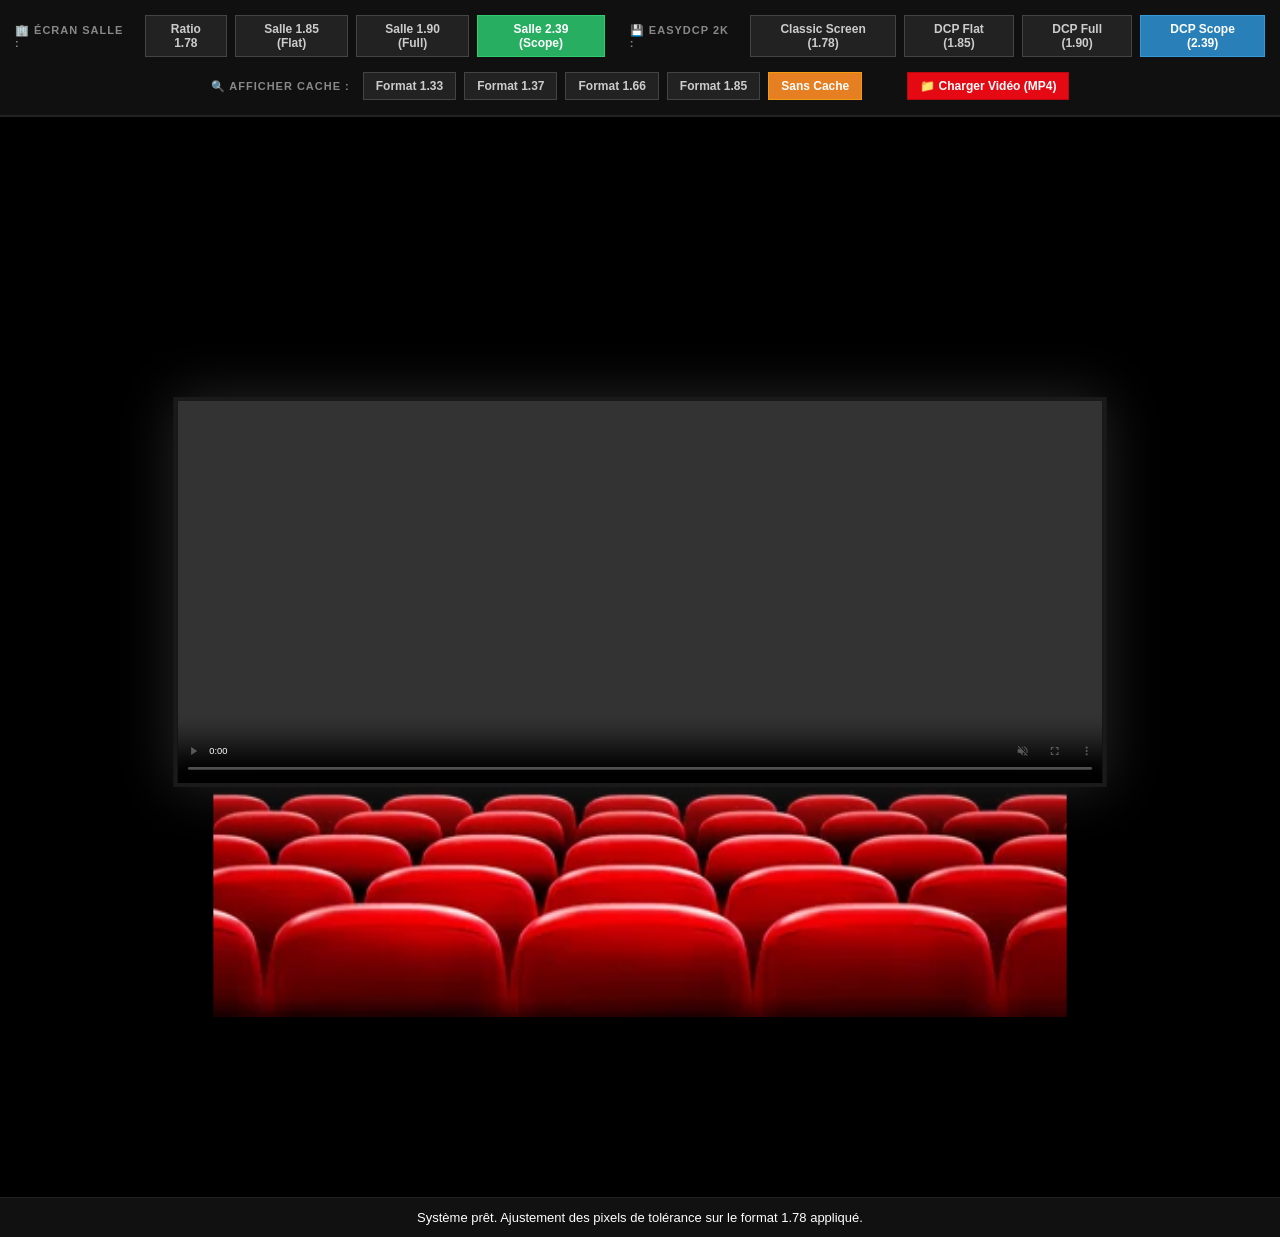
==== index.html @ e5af2ad4 "1.78 container+ .137 cache" ====
<!DOCTYPE html>
<html lang="fr">
<head>
    <meta charset="UTF-8">
    <meta name="viewport" content="width=device-width, initial-scale=1.0">
    <title>Simulateur easyDCP 2K - Salle de Cinéma</title>
    <style>
        * { box-sizing: border-box; margin: 0; padding: 0; }

        body {
            font-family: 'Segoe UI', Arial, sans-serif;
            background-color: #050505;
            color: white;
            height: 100vh;
            display: flex;
            flex-direction: column;
            overflow: hidden;
        }

        header {
            background: rgba(17, 17, 17, 0.95);
            padding: 15px;
            display: flex;
            flex-direction: column;
            gap: 10px;
            align-items: center;
            z-index: 100;
            border-bottom: 2px solid #222;
            backdrop-filter: blur(10px);
        }

        .control-row {
            display: flex;
            justify-content: center;
            gap: 25px;
            align-items: center;
            width: 100%;
        }

        .control-group {
            display: flex;
            align-items: center;
            gap: 8px;
        }

        .label-group {
            font-size: 11px;
            text-transform: uppercase;
            letter-spacing: 1px;
            color: #888;
            font-weight: bold;
            margin-right: 5px;
        }

        .btn-toggle {
            padding: 6px 12px;
            background: #222;
            color: #ccc;
            border: 1px solid #444;
            cursor: pointer;
            font-weight: bold;
            font-size: 12px;
            transition: all 0.2s;
        }
        .btn-toggle:hover { border-color: #666; color: #fff; }
        
        .btn-room.active { background: #27ae60; color: white; border-color: #2ecc71; }
        .btn-dcp.active { background: #2980b9; color: white; border-color: #3498db; }
        .btn-mask.active { background: #e67e22; color: white; border-color: #f39c12; }

        .simulator-viewport {
            flex-grow: 1;
            display: flex;
            align-items: center;
            justify-content: center;
            position: relative;
            background: #000;
        }

        .cinema-wrapper {
            position: relative;
            width: 1920px;
            height: 1080px;
            background-image: url('12.jpg'); 
            background-size: cover;
            background-position: center;
            transform-origin: center center;
            display: flex;
            align-items: center;
            justify-content: center;
        }

        /* --- LA TOILE PHYSIQUE DE LA SALLE --- */
        .salle-physique-toile {
            position: absolute;
            top: 150px; 
            width: 1400px; 
            height: 585px; 
            background: #111; 
            border: 6px solid #1a1a1a;
            box-shadow: 0 0 80px rgba(255, 255, 255, 0.15);
            display: flex;
            align-items: center;
            justify-content: center;
            transition: width 0.4s ease, height 0.4s ease;
            overflow: hidden;
            z-index: 5;
        }

        /* --- LE CONTENEUR EASYDCP --- */
        .dcp-container {
            position: relative;
            display: flex;
            align-items: center;
            justify-content: center;
            background: #000;
            width: 100%;
            height: 100%;
            max-width: 100%;
            max-height: 100%;
            transition: width 0.4s ease, height 0.4s ease;
        }

        video {
            width: 100%;
            height: 100%;
            object-fit: contain;
            z-index: 1;
        }

        /* --- SYSTÈME DE CACHES --- */
        .mask-overlay {
            position: absolute;
            top: 0;
            bottom: 0;
            background: rgba(230, 9, 20, 0.25); 
            pointer-events: none; 
            display: none; 
            z-index: 15;
            transition: width 0.4s ease, left 0.4s ease, right 0.4s ease;
        }
        
        .mask-left { left: 0; border-right: 2px dashed #ff4d4d; }
        .mask-right { right: 0; border-left: 2px dashed #ff4d4d; }

        footer { background: #111; padding: 12px; text-align: center; font-size: 13px; z-index: 100; border-top: 1px solid #222; }
    </style>
</head>
<body>

    <header>
        <div class="control-row">
            <div class="control-group">
                <span class="label-group">🏢 Écran Salle :</span>
                <button class="btn-toggle btn-room" onclick="setRoom(1.78, this)">Ratio 1.78</button>
                <button class="btn-toggle btn-room" onclick="setRoom(1.85, this)">Salle 1.85 (Flat)</button>
                <button class="btn-toggle btn-room" onclick="setRoom(1.90, this)">Salle 1.90 (Full)</button>
                <button class="btn-toggle btn-room active" onclick="setRoom(2.39, this)">Salle 2.39 (Scope)</button>
            </div>

            <div class="control-group">
                <span class="label-group">💾 easyDCP 2K :</span>
                <button class="btn-toggle btn-dcp" onclick="setDCP(1.78, this)">Classic Screen (1.78)</button>
                <button class="btn-toggle btn-dcp" onclick="setDCP(1.85, this)">DCP Flat (1.85)</button>
                <button class="btn-toggle btn-dcp" onclick="setDCP(1.90, this)">DCP Full (1.90)</button>
                <button class="btn-toggle btn-dcp active" onclick="setDCP(2.39, this)">DCP Scope (2.39)</button>
            </div>
        </div>

        <div class="control-row" style="margin-top: 5px;">
            <div class="control-group">
                <span class="label-group">🔍 Afficher Cache :</span>
                <button class="btn-toggle btn-mask" onclick="setActiveMask(1.33, this)">Format 1.33</button>
                <button class="btn-toggle btn-mask" onclick="setActiveMask(1.37, this)">Format 1.37</button>
                <button class="btn-toggle btn-mask" onclick="setActiveMask(1.66, this)">Format 1.66</button>
                <button class="btn-toggle btn-mask" onclick="setActiveMask(1.85, this)">Format 1.85</button>
                <button class="btn-toggle btn-mask active" onclick="setActiveMask(0, this)">Sans Cache</button>
            </div>

            <input type="file" id="videoInput" accept="video/mp4,video/mov,video/mkv" style="display:none">
            <button class="btn-toggle" style="background:#e50914; color:white; border-color:#b80710; margin-left: 20px;" onclick="document.getElementById('videoInput').click()">📁 Charger Vidéo (MP4)</button>
        </div>
    </header>

    <div class="simulator-viewport" id="viewport">
        <div class="cinema-wrapper" id="cinemaWrapper">
            
            <div class="salle-physique-toile" id="salleToile">
                <div class="dcp-container" id="dcpContainer">
                    
                    <div class="mask-overlay mask-left" id="maskLeft"></div>
                    <div class="mask-overlay mask-right" id="maskRight"></div>
                    
                    <video id="videoPlayer" controls autoplay muted loop></video>
                </div>
            </div>

        </div>
    </div>

    <footer>
        <p id="info">Système prêt. Ajustement des pixels de tolérance sur le format 1.78 appliqué.</p>
    </footer>

    <script>
        const wrapper = document.getElementById('cinemaWrapper');
        const viewport = document.getElementById('viewport');
        const salleToile = document.getElementById('salleToile');
        const dcpContainer = document.getElementById('dcpContainer');
        const videoInput = document.getElementById('videoInput');
        const videoPlayer = document.getElementById('videoPlayer');
        const maskLeft = document.getElementById('maskLeft');
        const maskRight = document.getElementById('maskRight');

        let roomRatio = 2.39;
        let dcpRatio = 2.39;
        let activeMaskRatio = 0; 

        function resizeSimulator() {
            const viewWidth = viewport.clientWidth;
            const viewHeight = viewport.clientHeight;
            
            const scaleX = viewWidth / 1920;
            const scaleY = viewHeight / 1080;
            const scale = Math.min(scaleX, scaleY);

            wrapper.style.transform = `scale(${scale})`;
        }

        function updateRatios() {
            const heightRef = 585; 
            let currentToileWidth = 1400;

            if (roomRatio === 2.39) { currentToileWidth = 1400; } 
            else if (roomRatio === 1.90) { currentToileWidth = 1111; } 
            else if (roomRatio === 1.85) { currentToileWidth = 1082; }
            else if (roomRatio === 1.78) { currentToileWidth = 1042; } // Ajusté de 1041 à 1042 pour l'intégration parfaite du lecteur

            salleToile.style.width = `${currentToileWidth}px`;
            salleToile.style.height = `${heightRef}px`;

            let currentDCPWidth = currentToileWidth;
            let currentDCPHeight = heightRef;

            if (dcpRatio <= roomRatio) {
                currentDCPWidth = heightRef * dcpRatio;
                dcpContainer.style.width = `${currentDCPWidth}px`;
                dcpContainer.style.height = `100%`;
                currentDCPHeight = heightRef;
            } else {
                dcpContainer.style.width = `100%`;
                currentDCPHeight = currentToileWidth / dcpRatio;
                dcpContainer.style.height = `${currentDCPHeight}px`;
                currentDCPWidth = currentToileWidth;
            }

            // Calcul des caches dynamiques
            if (activeMaskRatio > 0) {
                const targetFilmWidth = currentDCPHeight * activeMaskRatio;
                const sideWidth = (currentDCPWidth - targetFilmWidth) / 2;

                if (sideWidth > 0) {
                    maskLeft.style.display = 'block';
                    maskRight.style.display = 'block';
                    maskLeft.style.width = `${sideWidth}px`;
                    maskRight.style.width = `${sideWidth}px`;
                } else {
                    maskLeft.style.display = 'none';
                    maskRight.style.display = 'none';
                }
            } else {
                maskLeft.style.display = 'none';
                maskRight.style.display = 'none';
            }
        }

        function setActiveMask(ratio, btn) {
            document.querySelectorAll('.btn-mask').forEach(b => b.classList.remove('active'));
            btn.classList.add('active');
            activeMaskRatio = ratio;
            updateRatios();
        }

        function setRoom(ratio, btn) {
            roomRatio = ratio;
            document.querySelectorAll('.btn-room').forEach(b => b.classList.remove('active'));
            btn.classList.add('active');
            updateRatios();
        }

        function setDCP(ratio, btn) {
            dcpRatio = ratio;
            document.querySelectorAll('.btn-dcp').forEach(b => b.classList.remove('active'));
            btn.classList.add('active');
            updateRatios();
        }

        videoInput.addEventListener('change', function(e) {
            const file = e.target.files[0];
            if (file) videoPlayer.src = URL.createObjectURL(file);
        });

        window.addEventListener('resize', () => {
            resizeSimulator();
            updateRatios();
        });
        
        resizeSimulator();
        updateRatios();
    </script>
</body>
</html>
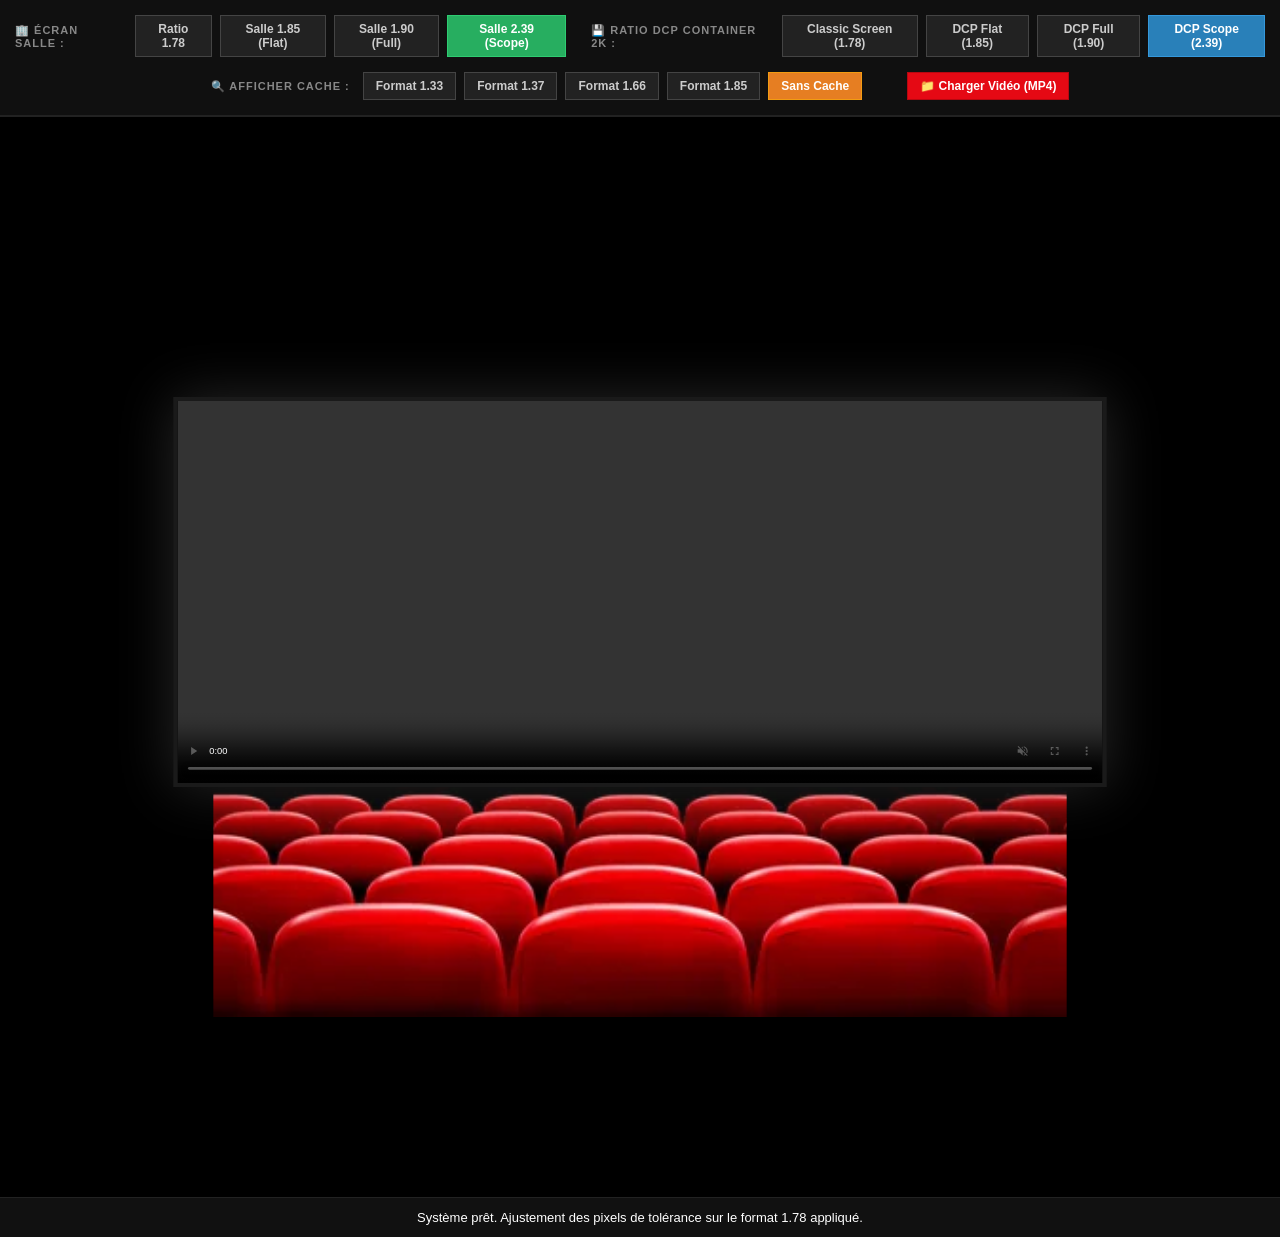
==== commit 974b3f4d: "Update index.html" ====
--- a/index.html
+++ b/index.html
@@ -159,7 +159,7 @@
             </div>
 
             <div class="control-group">
-                <span class="label-group">💾 easyDCP 2K :</span>
+                <span class="label-group">💾 Ratio DCP Container 2K :</span>
                 <button class="btn-toggle btn-dcp" onclick="setDCP(1.78, this)">Classic Screen (1.78)</button>
                 <button class="btn-toggle btn-dcp" onclick="setDCP(1.85, this)">DCP Flat (1.85)</button>
                 <button class="btn-toggle btn-dcp" onclick="setDCP(1.90, this)">DCP Full (1.90)</button>
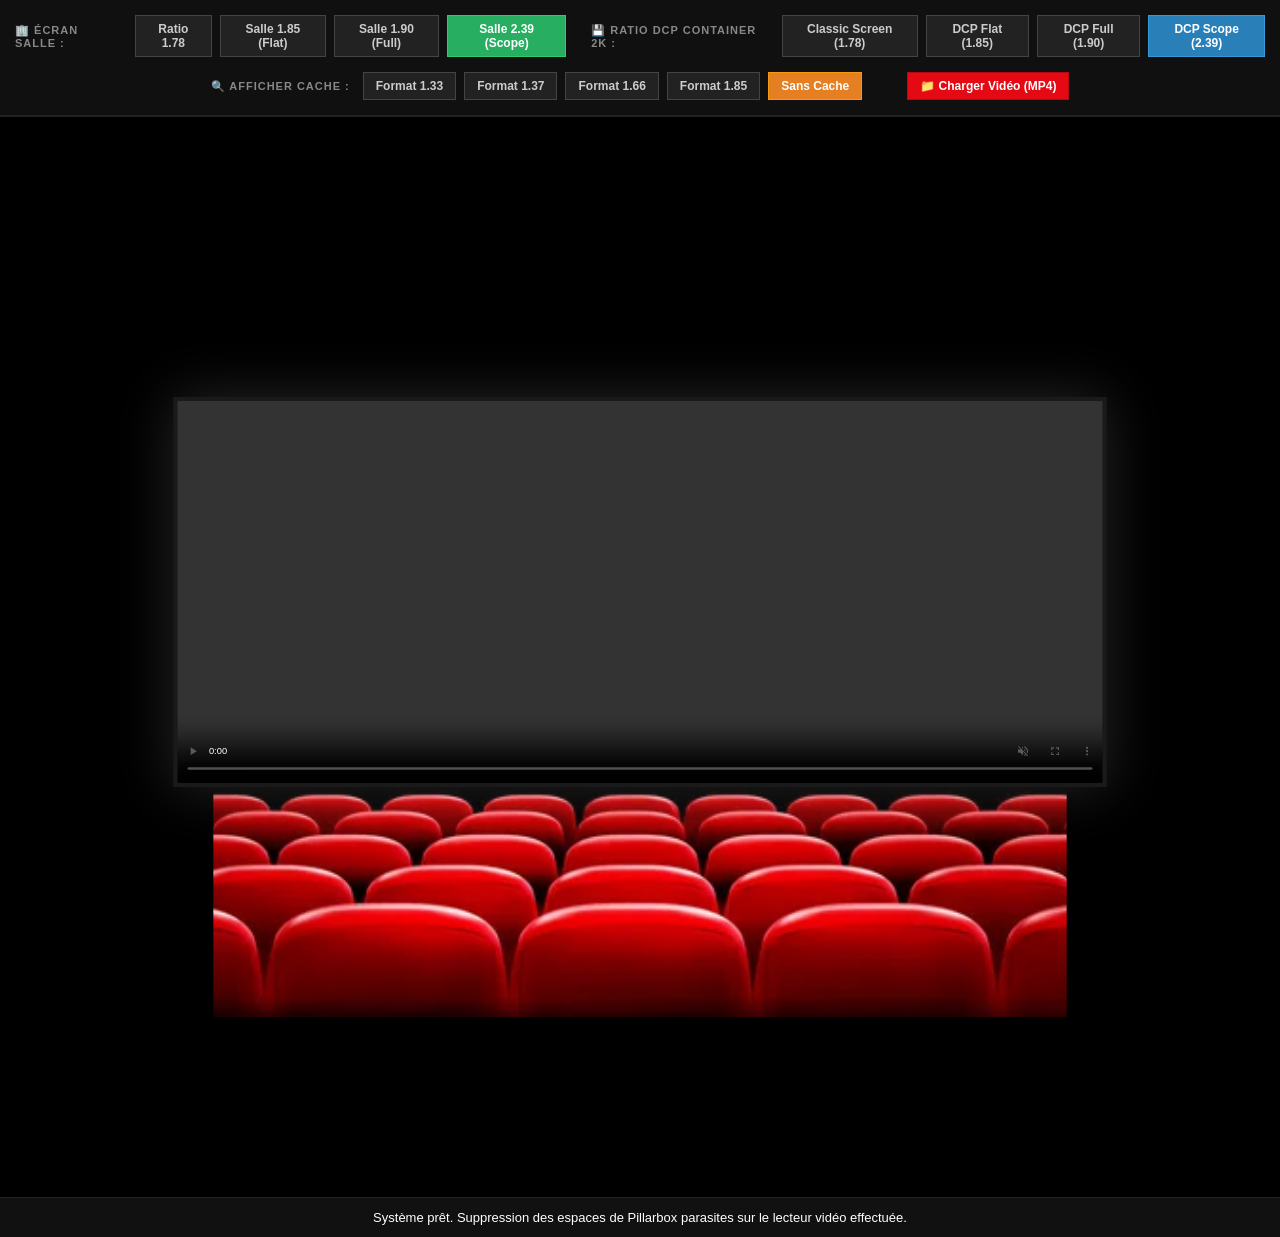
==== commit d8da7ce8: "Update index.html" ====
--- a/index.html
+++ b/index.html
@@ -68,6 +68,21 @@
         .btn-dcp.active { background: #2980b9; color: white; border-color: #3498db; }
         .btn-mask.active { background: #e67e22; color: white; border-color: #f39c12; }
 
+        /* --- STYLE DU BANDEAU DES MÉTADONNÉES VIDÉO --- */
+        .video-meta-banner {
+            background: rgba(0, 0, 0, 0.75);
+            border: 1px solid #333;
+            padding: 6px 15px;
+            border-radius: 4px;
+            font-size: 12px;
+            font-family: monospace;
+            display: flex;
+            gap: 20px;
+            color: #00ff66; /* Vert monitoring */
+            margin-left: 15px;
+        }
+        .meta-val { color: #fff; font-weight: bold; }
+
         .simulator-viewport {
             flex-grow: 1;
             display: flex;
@@ -121,10 +136,12 @@
             transition: width 0.4s ease, height 0.4s ease;
         }
 
+        /* --- SOLUTION POUR LES BANDES NOIRES INDÉSIRABLES --- */
         video {
             width: 100%;
             height: 100%;
-            object-fit: contain;
+            object-fit: cover; /* On passe en cover pour supprimer les fuites de pixels sur les côtés */
+            transform: scale(1.001); /* Micro-ajustement pour forcer l'ancrage parfait sans rogner */
             z-index: 1;
         }
 
@@ -179,6 +196,12 @@
 
             <input type="file" id="videoInput" accept="video/mp4,video/mov,video/mkv" style="display:none">
             <button class="btn-toggle" style="background:#e50914; color:white; border-color:#b80710; margin-left: 20px;" onclick="document.getElementById('videoInput').click()">📁 Charger Vidéo (MP4)</button>
+
+            <div class="video-meta-banner" id="metaBanner" style="display: none;">
+                <div>RES: <span class="meta-val" id="metaRes">-</span></div>
+                <div>RATIO: <span class="meta-val" id="metaRatio">-</span></div>
+                <div>FPS SOURCE: <span class="meta-val" id="metaFps">-</span></div>
+            </div>
         </div>
     </header>
 
@@ -199,7 +222,7 @@
     </div>
 
     <footer>
-        <p id="info">Système prêt. Ajustement des pixels de tolérance sur le format 1.78 appliqué.</p>
+        <p id="info">Système prêt. Suppression des espaces de Pillarbox parasites sur le lecteur vidéo effectuée.</p>
     </footer>
 
     <script>
@@ -212,10 +235,18 @@
         const maskLeft = document.getElementById('maskLeft');
         const maskRight = document.getElementById('maskRight');
 
+        const metaBanner = document.getElementById('metaBanner');
+        const metaRes = document.getElementById('metaRes');
+        const metaRatio = document.getElementById('metaRatio');
+        const metaFps = document.getElementById('metaFps');
+
         let roomRatio = 2.39;
         let dcpRatio = 2.39;
         let activeMaskRatio = 0; 
 
+        let frameCount = 0;
+        let fpsIntervalStartTime = 0;
+
         function resizeSimulator() {
             const viewWidth = viewport.clientWidth;
             const viewHeight = viewport.clientHeight;
@@ -234,7 +265,7 @@
             if (roomRatio === 2.39) { currentToileWidth = 1400; } 
             else if (roomRatio === 1.90) { currentToileWidth = 1111; } 
             else if (roomRatio === 1.85) { currentToileWidth = 1082; }
-            else if (roomRatio === 1.78) { currentToileWidth = 1042; } // Ajusté de 1041 à 1042 pour l'intégration parfaite du lecteur
+            else if (roomRatio === 1.78) { currentToileWidth = 1042; } 
 
             salleToile.style.width = `${currentToileWidth}px`;
             salleToile.style.height = `${heightRef}px`;
@@ -254,7 +285,6 @@
                 currentDCPWidth = currentToileWidth;
             }
 
-            // Calcul des caches dynamiques
             if (activeMaskRatio > 0) {
                 const targetFilmWidth = currentDCPHeight * activeMaskRatio;
                 const sideWidth = (currentDCPWidth - targetFilmWidth) / 2;
@@ -274,6 +304,55 @@
             }
         }
 
+        // --- CALCUL DES PARAMÈTRES VIDÉO (RESOLUTION, RATIO, FPS) ---
+        videoPlayer.addEventListener('loadedmetadata', function() {
+            const w = videoPlayer.videoWidth;
+            const h = videoPlayer.videoHeight;
+            
+            const calculatedRatio = (w / h).toFixed(2);
+
+            metaRes.textContent = `${w}x${h}`;
+            metaRatio.textContent = `${calculatedRatio} (1:${calculatedRatio})`;
+            metaBanner.style.display = 'flex'; 
+            
+            frameCount = 0;
+            fpsIntervalStartTime = 0;
+            metaFps.textContent = "Calcul...";
+
+            if (videoPlayer.requestVideoFrameCallback) {
+                videoPlayer.requestVideoFrameCallback(monitorFps);
+            } else {
+                metaFps.textContent = "Non supporté";
+            }
+        });
+
+        function monitorFps(now, metadata) {
+            if (fpsIntervalStartTime === 0) {
+                fpsIntervalStartTime = now;
+            }
+            
+            frameCount++;
+            const elapsed = now - fpsIntervalStartTime;
+
+            if (elapsed >= 1000) {
+                const realFps = Math.round((frameCount * 1000) / elapsed);
+                metaFps.textContent = `${realFps} Img/s`;
+                
+                frameCount = 0;
+                fpsIntervalStartTime = now;
+            }
+
+            if (!videoPlayer.paused && !videoPlayer.ended) {
+                videoPlayer.requestVideoFrameCallback(monitorFps);
+            }
+        }
+
+        videoPlayer.addEventListener('play', function() {
+            if (videoPlayer.requestVideoFrameCallback) {
+                videoPlayer.requestVideoFrameCallback(monitorFps);
+            }
+        });
+
         function setActiveMask(ratio, btn) {
             document.querySelectorAll('.btn-mask').forEach(b => b.classList.remove('active'));
             btn.classList.add('active');
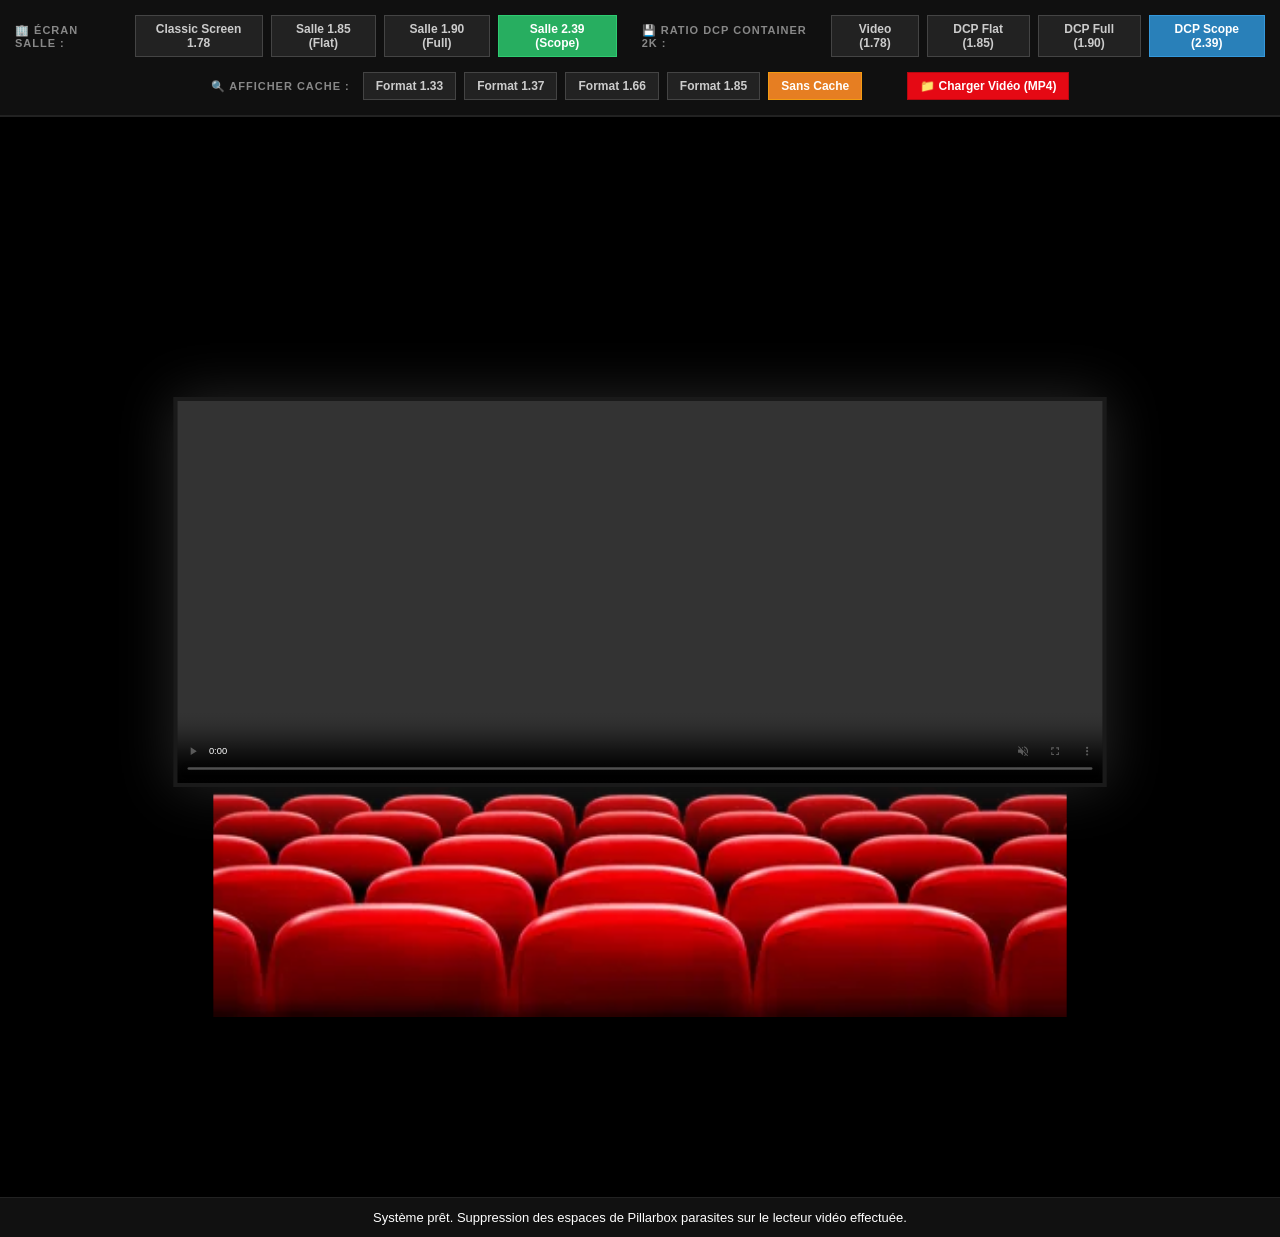
==== commit c22c63e3: "Update index.html" ====
--- a/index.html
+++ b/index.html
@@ -169,7 +169,7 @@
         <div class="control-row">
             <div class="control-group">
                 <span class="label-group">🏢 Écran Salle :</span>
-                <button class="btn-toggle btn-room" onclick="setRoom(1.78, this)">Ratio 1.78</button>
+                <button class="btn-toggle btn-room" onclick="setRoom(1.78, this)">Classic Screen 1.78</button>
                 <button class="btn-toggle btn-room" onclick="setRoom(1.85, this)">Salle 1.85 (Flat)</button>
                 <button class="btn-toggle btn-room" onclick="setRoom(1.90, this)">Salle 1.90 (Full)</button>
                 <button class="btn-toggle btn-room active" onclick="setRoom(2.39, this)">Salle 2.39 (Scope)</button>
@@ -177,7 +177,7 @@
 
             <div class="control-group">
                 <span class="label-group">💾 Ratio DCP Container 2K :</span>
-                <button class="btn-toggle btn-dcp" onclick="setDCP(1.78, this)">Classic Screen (1.78)</button>
+                <button class="btn-toggle btn-dcp" onclick="setDCP(1.78, this)">Video (1.78)</button>
                 <button class="btn-toggle btn-dcp" onclick="setDCP(1.85, this)">DCP Flat (1.85)</button>
                 <button class="btn-toggle btn-dcp" onclick="setDCP(1.90, this)">DCP Full (1.90)</button>
                 <button class="btn-toggle btn-dcp active" onclick="setDCP(2.39, this)">DCP Scope (2.39)</button>
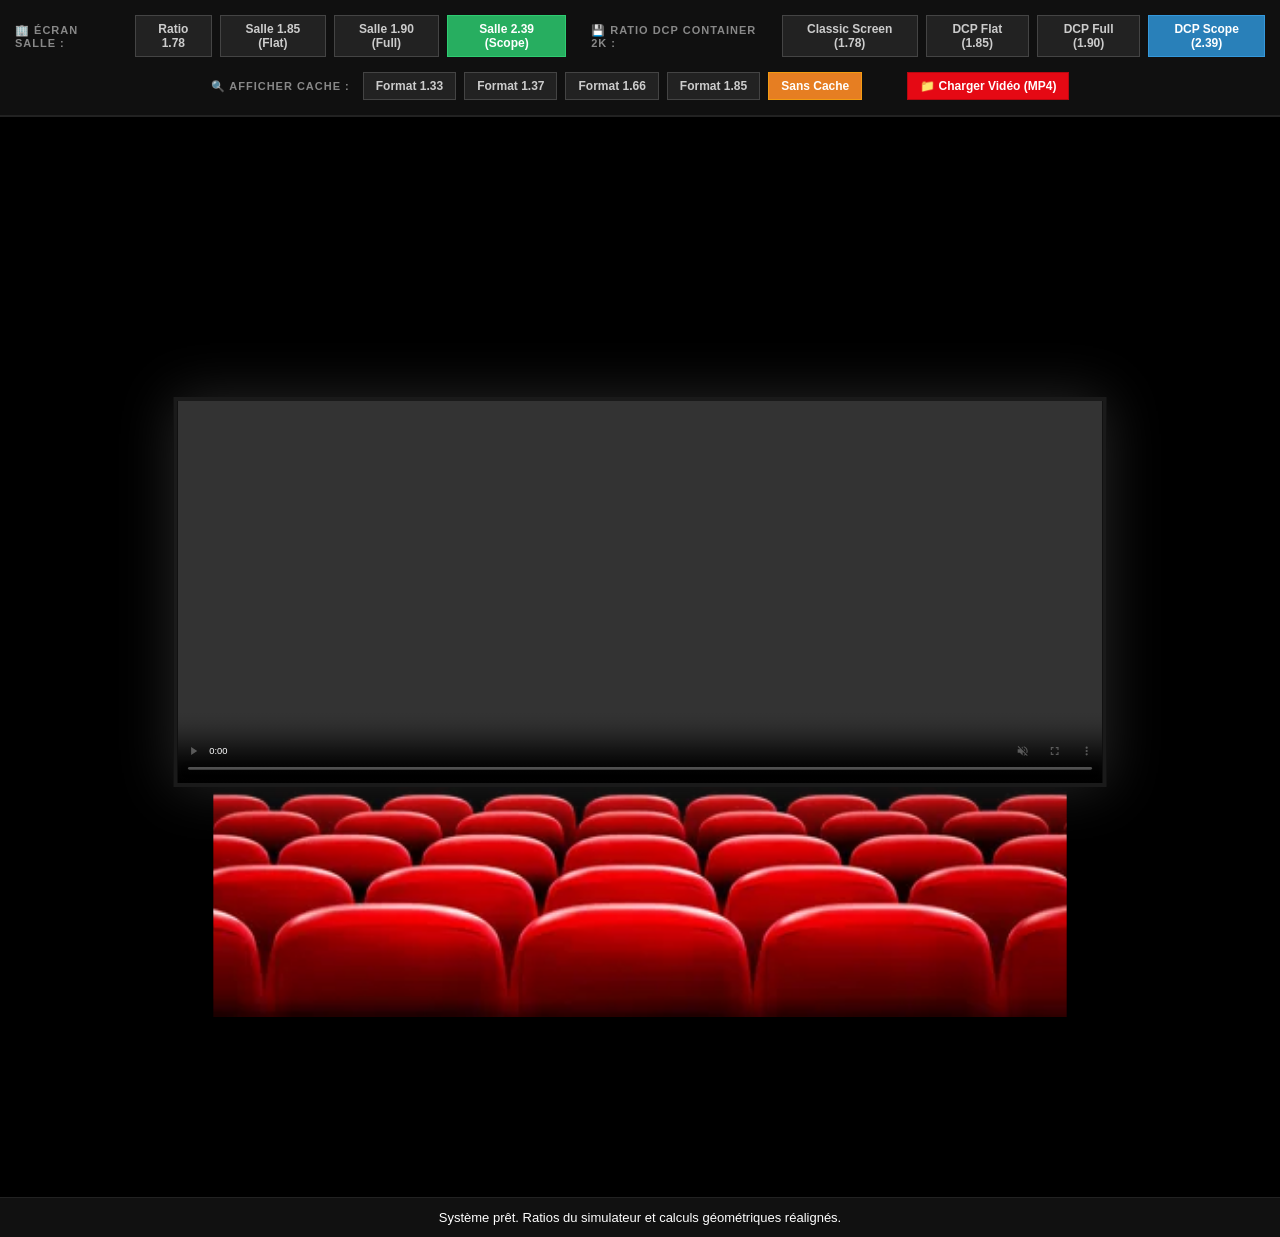
==== commit 81f8c0af: "Update index.html" ====
--- a/index.html
+++ b/index.html
@@ -111,7 +111,7 @@
             top: 150px; 
             width: 1400px; 
             height: 585px; 
-            background: #111; 
+            background: #000; /* Fond noir absolu */
             border: 6px solid #1a1a1a;
             box-shadow: 0 0 80px rgba(255, 255, 255, 0.15);
             display: flex;
@@ -128,7 +128,7 @@
             display: flex;
             align-items: center;
             justify-content: center;
-            background: #000;
+            background: #000; /* Gère l'affichage des bandes si le film est plus petit */
             width: 100%;
             height: 100%;
             max-width: 100%;
@@ -136,12 +136,12 @@
             transition: width 0.4s ease, height 0.4s ease;
         }
 
-        /* --- SOLUTION POUR LES BANDES NOIRES INDÉSIRABLES --- */
+        /* --- CORRECTION ICI : RESPECT DES RATIOS ET FOND TRANSPARENT --- */
         video {
             width: 100%;
             height: 100%;
-            object-fit: cover; /* On passe en cover pour supprimer les fuites de pixels sur les côtés */
-            transform: scale(1.001); /* Micro-ajustement pour forcer l'ancrage parfait sans rogner */
+            object-fit: contain; /* Respecte scrupuleusement le format de la vidéo uploadée */
+            background-color: transparent !important; /* Évite les doubles bandes noires pixelisées */
             z-index: 1;
         }
 
@@ -169,7 +169,7 @@
         <div class="control-row">
             <div class="control-group">
                 <span class="label-group">🏢 Écran Salle :</span>
-                <button class="btn-toggle btn-room" onclick="setRoom(1.78, this)">Classic Screen 1.78</button>
+                <button class="btn-toggle btn-room" onclick="setRoom(1.78, this)">Ratio 1.78</button>
                 <button class="btn-toggle btn-room" onclick="setRoom(1.85, this)">Salle 1.85 (Flat)</button>
                 <button class="btn-toggle btn-room" onclick="setRoom(1.90, this)">Salle 1.90 (Full)</button>
                 <button class="btn-toggle btn-room active" onclick="setRoom(2.39, this)">Salle 2.39 (Scope)</button>
@@ -177,7 +177,7 @@
 
             <div class="control-group">
                 <span class="label-group">💾 Ratio DCP Container 2K :</span>
-                <button class="btn-toggle btn-dcp" onclick="setDCP(1.78, this)">Video (1.78)</button>
+                <button class="btn-toggle btn-dcp" onclick="setDCP(1.78, this)">Classic Screen (1.78)</button>
                 <button class="btn-toggle btn-dcp" onclick="setDCP(1.85, this)">DCP Flat (1.85)</button>
                 <button class="btn-toggle btn-dcp" onclick="setDCP(1.90, this)">DCP Full (1.90)</button>
                 <button class="btn-toggle btn-dcp active" onclick="setDCP(2.39, this)">DCP Scope (2.39)</button>
@@ -222,7 +222,7 @@
     </div>
 
     <footer>
-        <p id="info">Système prêt. Suppression des espaces de Pillarbox parasites sur le lecteur vidéo effectuée.</p>
+        <p id="info">Système prêt. Ratios du simulateur et calculs géométriques réalignés.</p>
     </footer>
 
     <script>
@@ -304,7 +304,6 @@
             }
         }
 
-        // --- CALCUL DES PARAMÈTRES VIDÉO (RESOLUTION, RATIO, FPS) ---
         videoPlayer.addEventListener('loadedmetadata', function() {
             const w = videoPlayer.videoWidth;
             const h = videoPlayer.videoHeight;
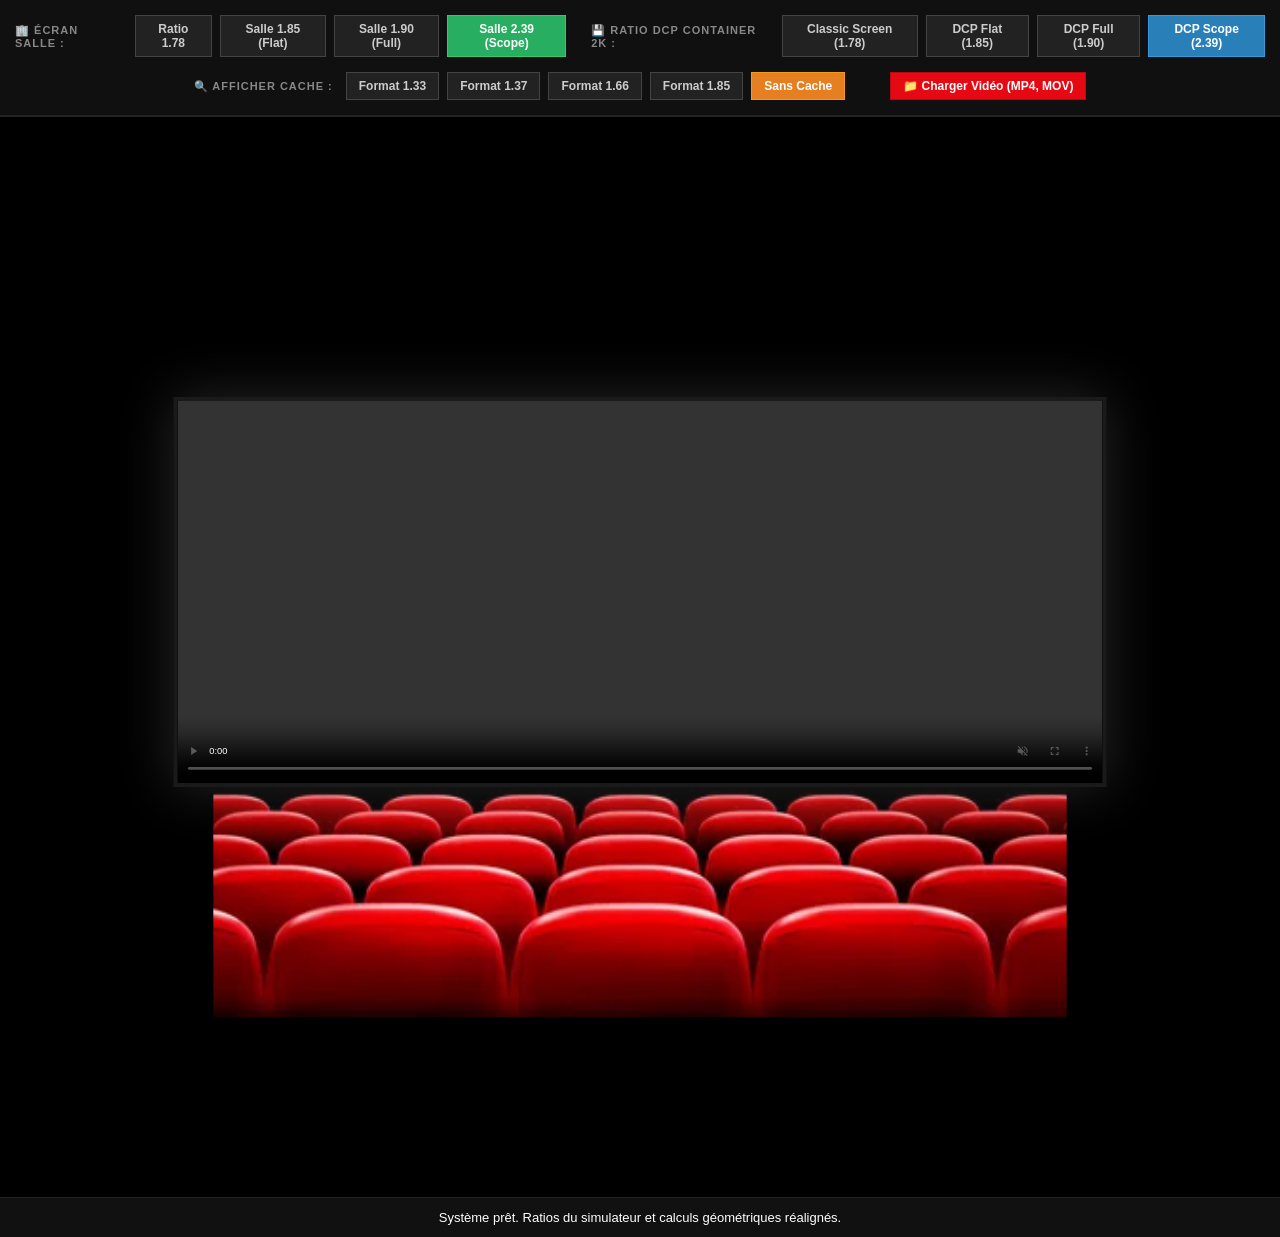
==== commit 1207bf45: "Update index.html" ====
--- a/index.html
+++ b/index.html
@@ -192,10 +192,10 @@
                 <button class="btn-toggle btn-mask" onclick="setActiveMask(1.66, this)">Format 1.66</button>
                 <button class="btn-toggle btn-mask" onclick="setActiveMask(1.85, this)">Format 1.85</button>
                 <button class="btn-toggle btn-mask active" onclick="setActiveMask(0, this)">Sans Cache</button>
-            </div>
-
-            <input type="file" id="videoInput" accept="video/mp4,video/mov,video/mkv" style="display:none">
-            <button class="btn-toggle" style="background:#e50914; color:white; border-color:#b80710; margin-left: 20px;" onclick="document.getElementById('videoInput').click()">📁 Charger Vidéo (MP4)</button>
+        </div>
+
+            <input type="file" id="videoInput" accept="video/mp4,video/quicktime,video/x-matroska,.mov,.mkv" style="display:none">
+            <button class="btn-toggle" style="background:#e50914; color:white; border-color:#b80710; margin-left: 20px;" onclick="document.getElementById('videoInput').click()">📁 Charger Vidéo (MP4, MOV)</button>
 
             <div class="video-meta-banner" id="metaBanner" style="display: none;">
                 <div>RES: <span class="meta-val" id="metaRes">-</span></div>
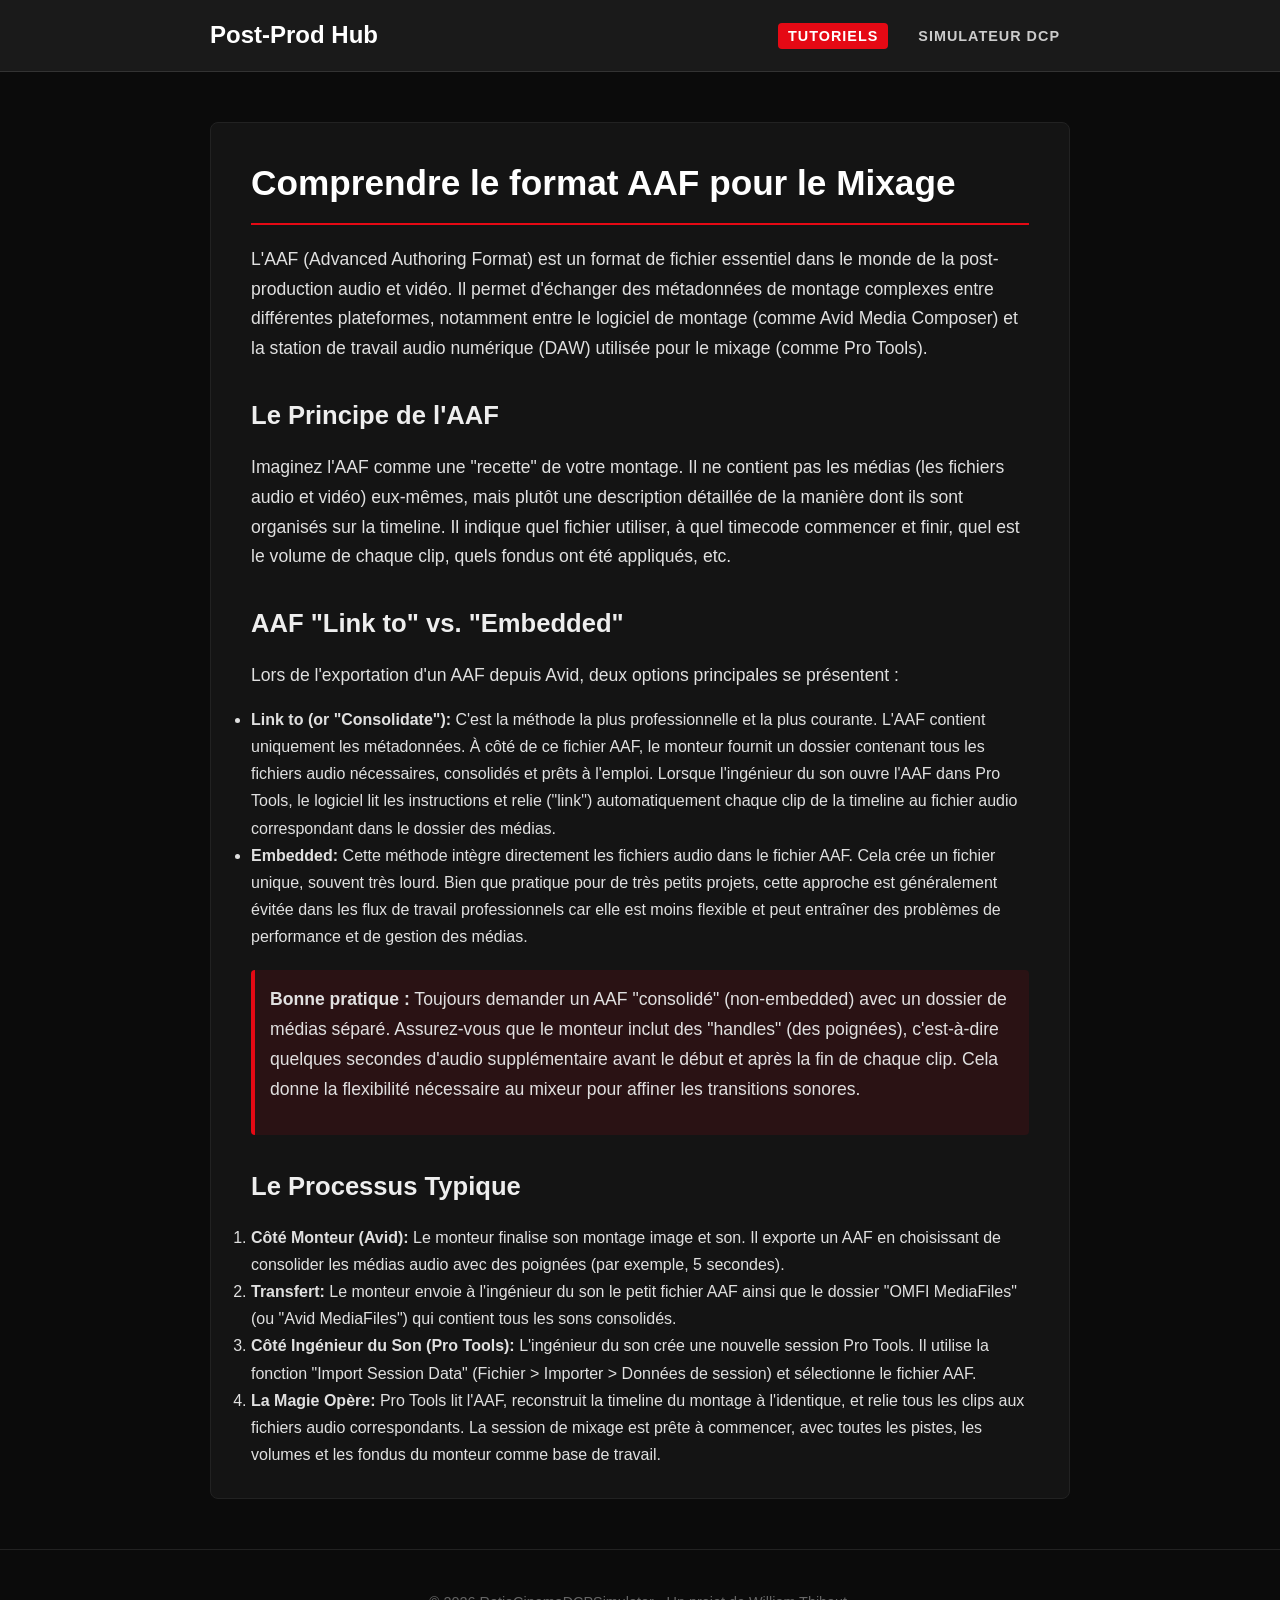
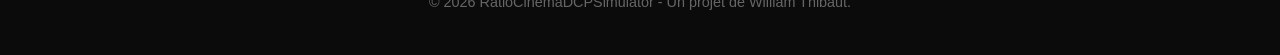
==== commit a8cc7a6d: "feat: Add AAF tutorial and create new homepage" ====
--- a/index.html
+++ b/index.html
@@ -1,390 +1,159 @@
-<!DOCTYPE html>
-<html lang="fr">
-<head>
-    <meta charset="UTF-8">
-    <meta name="viewport" content="width=device-width, initial-scale=1.0">
-    <title>Simulateur easyDCP 2K - Salle de Cinéma</title>
-    <style>
-        * { box-sizing: border-box; margin: 0; padding: 0; }
-
-        body {
-            font-family: 'Segoe UI', Arial, sans-serif;
-            background-color: #050505;
-            color: white;
-            height: 100vh;
-            display: flex;
-            flex-direction: column;
-            overflow: hidden;
-        }
-
-        header {
-            background: rgba(17, 17, 17, 0.95);
-            padding: 15px;
-            display: flex;
-            flex-direction: column;
-            gap: 10px;
-            align-items: center;
-            z-index: 100;
-            border-bottom: 2px solid #222;
-            backdrop-filter: blur(10px);
-        }
-
-        .control-row {
-            display: flex;
-            justify-content: center;
-            gap: 25px;
-            align-items: center;
-            width: 100%;
-        }
-
-        .control-group {
-            display: flex;
-            align-items: center;
-            gap: 8px;
-        }
-
-        .label-group {
-            font-size: 11px;
-            text-transform: uppercase;
-            letter-spacing: 1px;
-            color: #888;
-            font-weight: bold;
-            margin-right: 5px;
-        }
-
-        .btn-toggle {
-            padding: 6px 12px;
-            background: #222;
-            color: #ccc;
-            border: 1px solid #444;
-            cursor: pointer;
-            font-weight: bold;
-            font-size: 12px;
-            transition: all 0.2s;
-        }
-        .btn-toggle:hover { border-color: #666; color: #fff; }
-        
-        .btn-room.active { background: #27ae60; color: white; border-color: #2ecc71; }
-        .btn-dcp.active { background: #2980b9; color: white; border-color: #3498db; }
-        .btn-mask.active { background: #e67e22; color: white; border-color: #f39c12; }
-
-        /* --- STYLE DU BANDEAU DES MÉTADONNÉES VIDÉO --- */
-        .video-meta-banner {
-            background: rgba(0, 0, 0, 0.75);
-            border: 1px solid #333;
-            padding: 6px 15px;
-            border-radius: 4px;
-            font-size: 12px;
-            font-family: monospace;
-            display: flex;
-            gap: 20px;
-            color: #00ff66; /* Vert monitoring */
-            margin-left: 15px;
-        }
-        .meta-val { color: #fff; font-weight: bold; }
-
-        .simulator-viewport {
-            flex-grow: 1;
-            display: flex;
-            align-items: center;
-            justify-content: center;
-            position: relative;
-            background: #000;
-        }
-
-        .cinema-wrapper {
-            position: relative;
-            width: 1920px;
-            height: 1080px;
-            background-image: url('12.jpg'); 
-            background-size: cover;
-            background-position: center;
-            transform-origin: center center;
-            display: flex;
-            align-items: center;
-            justify-content: center;
-        }
-
-        /* --- LA TOILE PHYSIQUE DE LA SALLE --- */
-        .salle-physique-toile {
-            position: absolute;
-            top: 150px; 
-            width: 1400px; 
-            height: 585px; 
-            background: #000; /* Fond noir absolu */
-            border: 6px solid #1a1a1a;
-            box-shadow: 0 0 80px rgba(255, 255, 255, 0.15);
-            display: flex;
-            align-items: center;
-            justify-content: center;
-            transition: width 0.4s ease, height 0.4s ease;
-            overflow: hidden;
-            z-index: 5;
-        }
-
-        /* --- LE CONTENEUR EASYDCP --- */
-        .dcp-container {
-            position: relative;
-            display: flex;
-            align-items: center;
-            justify-content: center;
-            background: #000; /* Gère l'affichage des bandes si le film est plus petit */
-            width: 100%;
-            height: 100%;
-            max-width: 100%;
-            max-height: 100%;
-            transition: width 0.4s ease, height 0.4s ease;
-        }
-
-        /* --- CORRECTION ICI : RESPECT DES RATIOS ET FOND TRANSPARENT --- */
-        video {
-            width: 100%;
-            height: 100%;
-            object-fit: contain; /* Respecte scrupuleusement le format de la vidéo uploadée */
-            background-color: transparent !important; /* Évite les doubles bandes noires pixelisées */
-            z-index: 1;
-        }
-
-        /* --- SYSTÈME DE CACHES --- */
-        .mask-overlay {
-            position: absolute;
-            top: 0;
-            bottom: 0;
-            background: rgba(230, 9, 20, 0.25); 
-            pointer-events: none; 
-            display: none; 
-            z-index: 15;
-            transition: width 0.4s ease, left 0.4s ease, right 0.4s ease;
-        }
-        
-        .mask-left { left: 0; border-right: 2px dashed #ff4d4d; }
-        .mask-right { right: 0; border-left: 2px dashed #ff4d4d; }
-
-        footer { background: #111; padding: 12px; text-align: center; font-size: 13px; z-index: 100; border-top: 1px solid #222; }
-    </style>
-</head>
-<body>
-
-    <header>
-        <div class="control-row">
-            <div class="control-group">
-                <span class="label-group">🏢 Écran Salle :</span>
-                <button class="btn-toggle btn-room" onclick="setRoom(1.78, this)">Ratio 1.78</button>
-                <button class="btn-toggle btn-room" onclick="setRoom(1.85, this)">Salle 1.85 (Flat)</button>
-                <button class="btn-toggle btn-room" onclick="setRoom(1.90, this)">Salle 1.90 (Full)</button>
-                <button class="btn-toggle btn-room active" onclick="setRoom(2.39, this)">Salle 2.39 (Scope)</button>
-            </div>
-
-            <div class="control-group">
-                <span class="label-group">💾 Ratio DCP Container 2K :</span>
-                <button class="btn-toggle btn-dcp" onclick="setDCP(1.78, this)">Classic Screen (1.78)</button>
-                <button class="btn-toggle btn-dcp" onclick="setDCP(1.85, this)">DCP Flat (1.85)</button>
-                <button class="btn-toggle btn-dcp" onclick="setDCP(1.90, this)">DCP Full (1.90)</button>
-                <button class="btn-toggle btn-dcp active" onclick="setDCP(2.39, this)">DCP Scope (2.39)</button>
-            </div>
-        </div>
-
-        <div class="control-row" style="margin-top: 5px;">
-            <div class="control-group">
-                <span class="label-group">🔍 Afficher Cache :</span>
-                <button class="btn-toggle btn-mask" onclick="setActiveMask(1.33, this)">Format 1.33</button>
-                <button class="btn-toggle btn-mask" onclick="setActiveMask(1.37, this)">Format 1.37</button>
-                <button class="btn-toggle btn-mask" onclick="setActiveMask(1.66, this)">Format 1.66</button>
-                <button class="btn-toggle btn-mask" onclick="setActiveMask(1.85, this)">Format 1.85</button>
-                <button class="btn-toggle btn-mask active" onclick="setActiveMask(0, this)">Sans Cache</button>
-        </div>
-
-            <input type="file" id="videoInput" accept="video/mp4,video/quicktime,video/x-matroska,.mov,.mkv" style="display:none">
-            <button class="btn-toggle" style="background:#e50914; color:white; border-color:#b80710; margin-left: 20px;" onclick="document.getElementById('videoInput').click()">📁 Charger Vidéo (MP4, MOV)</button>
-
-            <div class="video-meta-banner" id="metaBanner" style="display: none;">
-                <div>RES: <span class="meta-val" id="metaRes">-</span></div>
-                <div>RATIO: <span class="meta-val" id="metaRatio">-</span></div>
-                <div>FPS SOURCE: <span class="meta-val" id="metaFps">-</span></div>
-            </div>
-        </div>
-    </header>
-
-    <div class="simulator-viewport" id="viewport">
-        <div class="cinema-wrapper" id="cinemaWrapper">
-            
-            <div class="salle-physique-toile" id="salleToile">
-                <div class="dcp-container" id="dcpContainer">
-                    
-                    <div class="mask-overlay mask-left" id="maskLeft"></div>
-                    <div class="mask-overlay mask-right" id="maskRight"></div>
-                    
-                    <video id="videoPlayer" controls autoplay muted loop></video>
-                </div>
-            </div>
-
-        </div>
-    </div>
-
-    <footer>
-        <p id="info">Système prêt. Ratios du simulateur et calculs géométriques réalignés.</p>
-    </footer>
-
-    <script>
-        const wrapper = document.getElementById('cinemaWrapper');
-        const viewport = document.getElementById('viewport');
-        const salleToile = document.getElementById('salleToile');
-        const dcpContainer = document.getElementById('dcpContainer');
-        const videoInput = document.getElementById('videoInput');
-        const videoPlayer = document.getElementById('videoPlayer');
-        const maskLeft = document.getElementById('maskLeft');
-        const maskRight = document.getElementById('maskRight');
-
-        const metaBanner = document.getElementById('metaBanner');
-        const metaRes = document.getElementById('metaRes');
-        const metaRatio = document.getElementById('metaRatio');
-        const metaFps = document.getElementById('metaFps');
-
-        let roomRatio = 2.39;
-        let dcpRatio = 2.39;
-        let activeMaskRatio = 0; 
-
-        let frameCount = 0;
-        let fpsIntervalStartTime = 0;
-
-        function resizeSimulator() {
-            const viewWidth = viewport.clientWidth;
-            const viewHeight = viewport.clientHeight;
-            
-            const scaleX = viewWidth / 1920;
-            const scaleY = viewHeight / 1080;
-            const scale = Math.min(scaleX, scaleY);
-
-            wrapper.style.transform = `scale(${scale})`;
-        }
-
-        function updateRatios() {
-            const heightRef = 585; 
-            let currentToileWidth = 1400;
-
-            if (roomRatio === 2.39) { currentToileWidth = 1400; } 
-            else if (roomRatio === 1.90) { currentToileWidth = 1111; } 
-            else if (roomRatio === 1.85) { currentToileWidth = 1082; }
-            else if (roomRatio === 1.78) { currentToileWidth = 1042; } 
-
-            salleToile.style.width = `${currentToileWidth}px`;
-            salleToile.style.height = `${heightRef}px`;
-
-            let currentDCPWidth = currentToileWidth;
-            let currentDCPHeight = heightRef;
-
-            if (dcpRatio <= roomRatio) {
-                currentDCPWidth = heightRef * dcpRatio;
-                dcpContainer.style.width = `${currentDCPWidth}px`;
-                dcpContainer.style.height = `100%`;
-                currentDCPHeight = heightRef;
-            } else {
-                dcpContainer.style.width = `100%`;
-                currentDCPHeight = currentToileWidth / dcpRatio;
-                dcpContainer.style.height = `${currentDCPHeight}px`;
-                currentDCPWidth = currentToileWidth;
-            }
-
-            if (activeMaskRatio > 0) {
-                const targetFilmWidth = currentDCPHeight * activeMaskRatio;
-                const sideWidth = (currentDCPWidth - targetFilmWidth) / 2;
-
-                if (sideWidth > 0) {
-                    maskLeft.style.display = 'block';
-                    maskRight.style.display = 'block';
-                    maskLeft.style.width = `${sideWidth}px`;
-                    maskRight.style.width = `${sideWidth}px`;
-                } else {
-                    maskLeft.style.display = 'none';
-                    maskRight.style.display = 'none';
-                }
-            } else {
-                maskLeft.style.display = 'none';
-                maskRight.style.display = 'none';
-            }
-        }
-
-        videoPlayer.addEventListener('loadedmetadata', function() {
-            const w = videoPlayer.videoWidth;
-            const h = videoPlayer.videoHeight;
-            
-            const calculatedRatio = (w / h).toFixed(2);
-
-            metaRes.textContent = `${w}x${h}`;
-            metaRatio.textContent = `${calculatedRatio} (1:${calculatedRatio})`;
-            metaBanner.style.display = 'flex'; 
-            
-            frameCount = 0;
-            fpsIntervalStartTime = 0;
-            metaFps.textContent = "Calcul...";
-
-            if (videoPlayer.requestVideoFrameCallback) {
-                videoPlayer.requestVideoFrameCallback(monitorFps);
-            } else {
-                metaFps.textContent = "Non supporté";
-            }
-        });
-
-        function monitorFps(now, metadata) {
-            if (fpsIntervalStartTime === 0) {
-                fpsIntervalStartTime = now;
-            }
-            
-            frameCount++;
-            const elapsed = now - fpsIntervalStartTime;
-
-            if (elapsed >= 1000) {
-                const realFps = Math.round((frameCount * 1000) / elapsed);
-                metaFps.textContent = `${realFps} Img/s`;
-                
-                frameCount = 0;
-                fpsIntervalStartTime = now;
-            }
-
-            if (!videoPlayer.paused && !videoPlayer.ended) {
-                videoPlayer.requestVideoFrameCallback(monitorFps);
-            }
-        }
-
-        videoPlayer.addEventListener('play', function() {
-            if (videoPlayer.requestVideoFrameCallback) {
-                videoPlayer.requestVideoFrameCallback(monitorFps);
-            }
-        });
-
-        function setActiveMask(ratio, btn) {
-            document.querySelectorAll('.btn-mask').forEach(b => b.classList.remove('active'));
-            btn.classList.add('active');
-            activeMaskRatio = ratio;
-            updateRatios();
-        }
-
-        function setRoom(ratio, btn) {
-            roomRatio = ratio;
-            document.querySelectorAll('.btn-room').forEach(b => b.classList.remove('active'));
-            btn.classList.add('active');
-            updateRatios();
-        }
-
-        function setDCP(ratio, btn) {
-            dcpRatio = ratio;
-            document.querySelectorAll('.btn-dcp').forEach(b => b.classList.remove('active'));
-            btn.classList.add('active');
-            updateRatios();
-        }
-
-        videoInput.addEventListener('change', function(e) {
-            const file = e.target.files[0];
-            if (file) videoPlayer.src = URL.createObjectURL(file);
-        });
-
-        window.addEventListener('resize', () => {
-            resizeSimulator();
-            updateRatios();
-        });
-        
-        resizeSimulator();
-        updateRatios();
-    </script>
-</body>
-</html>
+<!DOCTYPE html>
+<html lang="fr">
+<head>
+    <meta charset="UTF-8">
+    <meta name="viewport" content="width=device-width, initial-scale=1.0">
+    <title>Post-Production Hub - Tutos & Outils</title>
+    <style>
+        * { box-sizing: border-box; margin: 0; padding: 0; }
+        body {
+            font-family: 'Segoe UI', -apple-system, BlinkMacSystemFont, Arial, sans-serif;
+            background-color: #0b0b0b;
+            color: #e0e0e0;
+            line-height: 1.7;
+        }
+        .container {
+            max-width: 900px;
+            margin: 0 auto;
+            padding: 20px;
+        }
+        header {
+            background-color: #1a1a1a;
+            padding: 15px 0;
+            border-bottom: 1px solid #333;
+            margin-bottom: 30px;
+        }
+        nav {
+            display: flex;
+            justify-content: space-between;
+            align-items: center;
+            max-width: 900px;
+            margin: 0 auto;
+            padding: 0 20px;
+        }
+        nav .logo {
+            font-size: 1.5em;
+            font-weight: bold;
+            color: #fff;
+            text-decoration: none;
+        }
+        nav ul {
+            list-style: none;
+            display: flex;
+            gap: 20px;
+        }
+        nav ul li a {
+            color: #ccc;
+            text-decoration: none;
+            font-weight: bold;
+            font-size: 0.9em;
+            text-transform: uppercase;
+            letter-spacing: 1px;
+            padding: 5px 10px;
+            border-radius: 4px;
+            transition: background-color 0.3s, color 0.3s;
+        }
+        nav ul li a:hover, nav ul li a.active {
+            color: #fff;
+            background-color: #e50914;
+        }
+        article {
+            background: #141414;
+            border: 1px solid #222;
+            border-radius: 8px;
+            padding: 30px 40px;
+        }
+        article h1 {
+            color: #fff;
+            font-size: 2.2em;
+            margin-bottom: 20px;
+            border-bottom: 2px solid #e50914;
+            padding-bottom: 10px;
+        }
+        article h2 {
+            color: #eee;
+            font-size: 1.6em;
+            margin-top: 30px;
+            margin-bottom: 15px;
+        }
+        article p {
+            margin-bottom: 15px;
+            font-size: 1.1em;
+        }
+        article code {
+            background-color: #282c34;
+            color: #e06c75;
+            padding: 2px 6px;
+            border-radius: 4px;
+            font-family: 'Courier New', Courier, monospace;
+        }
+        article .important {
+            background-color: rgba(229, 9, 20, 0.1);
+            border-left: 4px solid #e50914;
+            padding: 15px;
+            margin: 20px 0;
+            border-radius: 4px;
+        }
+        footer {
+            text-align: center;
+            padding: 40px 20px;
+            margin-top: 30px;
+            font-size: 0.9em;
+            color: #666;
+            border-top: 1px solid #222;
+        }
+    </style>
+</head>
+<body>
+
+    <header>
+        <nav>
+            <a href="index.html" class="logo">Post-Prod Hub</a>
+            <ul>
+                <li><a href="index.html" class="active">Tutoriels</a></li>
+                <li><a href="simulateur.html">Simulateur DCP</a></li>
+            </ul>
+        </nav>
+    </header>
+
+    <div class="container">
+        <article>
+            <h1>Comprendre le format AAF pour le Mixage</h1>
+            <p class="intro">
+                L'AAF (Advanced Authoring Format) est un format de fichier essentiel dans le monde de la post-production audio et vidéo. Il permet d'échanger des métadonnées de montage complexes entre différentes plateformes, notamment entre le logiciel de montage (comme Avid Media Composer) et la station de travail audio numérique (DAW) utilisée pour le mixage (comme Pro Tools).
+            </p>
+
+            <h2>Le Principe de l'AAF</h2>
+            <p>
+                Imaginez l'AAF comme une "recette" de votre montage. Il ne contient pas les médias (les fichiers audio et vidéo) eux-mêmes, mais plutôt une description détaillée de la manière dont ils sont organisés sur la timeline. Il indique quel fichier utiliser, à quel timecode commencer et finir, quel est le volume de chaque clip, quels fondus ont été appliqués, etc.
+            </p>
+
+            <h2>AAF "Link to" vs. "Embedded"</h2>
+            <p>
+                Lors de l'exportation d'un AAF depuis Avid, deux options principales se présentent :
+            </p>
+            <ul>
+                <li><strong>Link to (or "Consolidate"):</strong> C'est la méthode la plus professionnelle et la plus courante. L'AAF contient uniquement les métadonnées. À côté de ce fichier AAF, le monteur fournit un dossier contenant tous les fichiers audio nécessaires, consolidés et prêts à l'emploi. Lorsque l'ingénieur du son ouvre l'AAF dans Pro Tools, le logiciel lit les instructions et relie ("link") automatiquement chaque clip de la timeline au fichier audio correspondant dans le dossier des médias.</li>
+                <li><strong>Embedded:</strong> Cette méthode intègre directement les fichiers audio dans le fichier AAF. Cela crée un fichier unique, souvent très lourd. Bien que pratique pour de très petits projets, cette approche est généralement évitée dans les flux de travail professionnels car elle est moins flexible et peut entraîner des problèmes de performance et de gestion des médias.</li>
+            </ul>
+
+            <div class="important">
+                <p><strong>Bonne pratique :</strong> Toujours demander un AAF "consolidé" (non-embedded) avec un dossier de médias séparé. Assurez-vous que le monteur inclut des "handles" (des poignées), c'est-à-dire quelques secondes d'audio supplémentaire avant le début et après la fin de chaque clip. Cela donne la flexibilité nécessaire au mixeur pour affiner les transitions sonores.</p>
+            </div>
+
+            <h2>Le Processus Typique</h2>
+            <ol>
+                <li><strong>Côté Monteur (Avid):</strong> Le monteur finalise son montage image et son. Il exporte un AAF en choisissant de consolider les médias audio avec des poignées (par exemple, 5 secondes).</li>
+                <li><strong>Transfert:</strong> Le monteur envoie à l'ingénieur du son le petit fichier AAF ainsi que le dossier "OMFI MediaFiles" (ou "Avid MediaFiles") qui contient tous les sons consolidés.</li>
+                <li><strong>Côté Ingénieur du Son (Pro Tools):</strong> L'ingénieur du son crée une nouvelle session Pro Tools. Il utilise la fonction "Import Session Data" (Fichier > Importer > Données de session) et sélectionne le fichier AAF.</li>
+                <li><strong>La Magie Opère:</strong> Pro Tools lit l'AAF, reconstruit la timeline du montage à l'identique, et relie tous les clips aux fichiers audio correspondants. La session de mixage est prête à commencer, avec toutes les pistes, les volumes et les fondus du monteur comme base de travail.</li>
+            </ol>
+        </article>
+    </div>
+
+    <footer>
+        <p>&copy; 2026 RatioCinemaDCPSimulator - Un projet de William Thibaut.</p>
+    </footer>
+
+</body>
+</html>
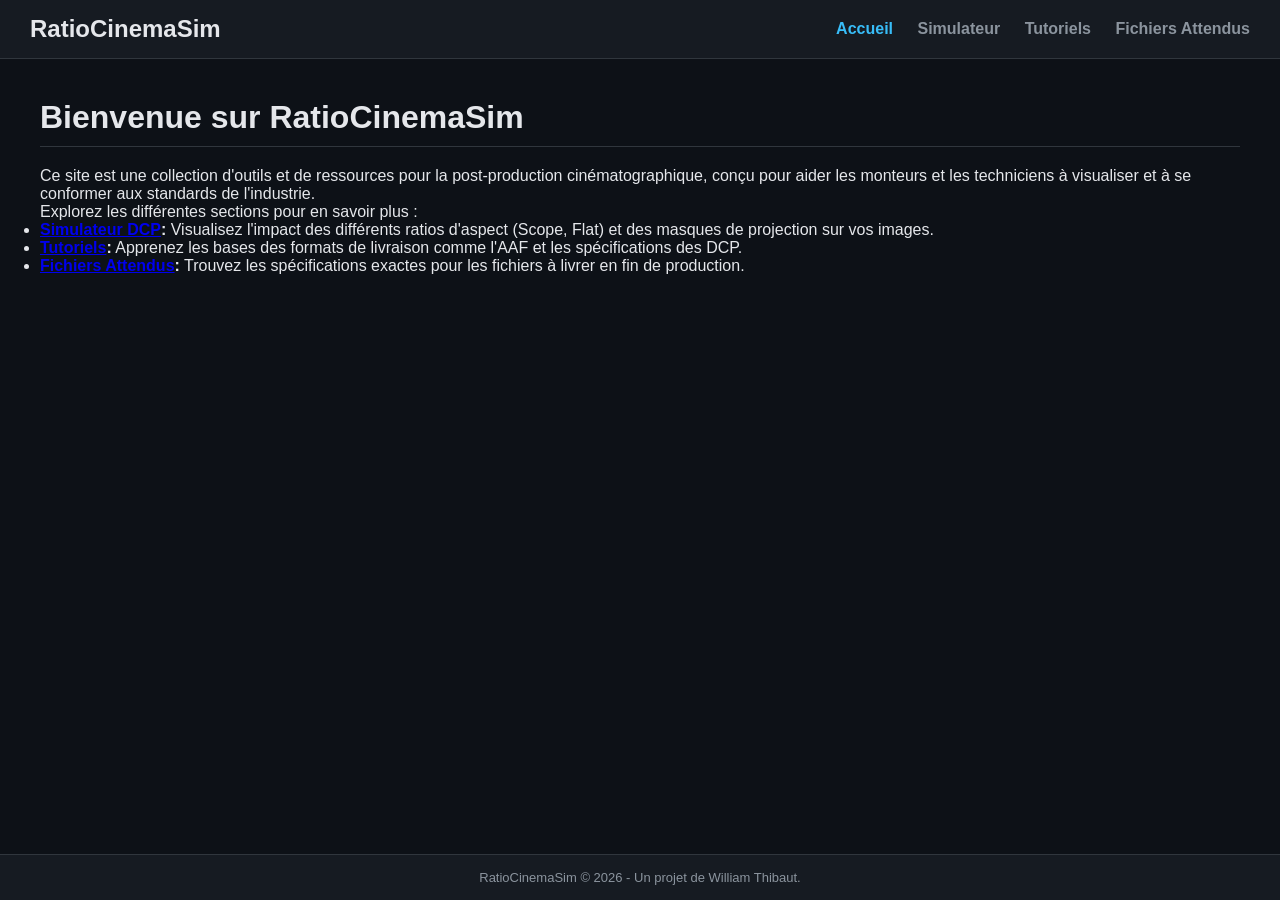
==== commit 334dea3f: "feat: Implement new site structure and blue color scheme" ====
--- a/index.html
+++ b/index.html
@@ -1,159 +1,34 @@
+
 <!DOCTYPE html>
 <html lang="fr">
 <head>
     <meta charset="UTF-8">
     <meta name="viewport" content="width=device-width, initial-scale=1.0">
-    <title>Post-Production Hub - Tutos & Outils</title>
-    <style>
-        * { box-sizing: border-box; margin: 0; padding: 0; }
-        body {
-            font-family: 'Segoe UI', -apple-system, BlinkMacSystemFont, Arial, sans-serif;
-            background-color: #0b0b0b;
-            color: #e0e0e0;
-            line-height: 1.7;
-        }
-        .container {
-            max-width: 900px;
-            margin: 0 auto;
-            padding: 20px;
-        }
-        header {
-            background-color: #1a1a1a;
-            padding: 15px 0;
-            border-bottom: 1px solid #333;
-            margin-bottom: 30px;
-        }
-        nav {
-            display: flex;
-            justify-content: space-between;
-            align-items: center;
-            max-width: 900px;
-            margin: 0 auto;
-            padding: 0 20px;
-        }
-        nav .logo {
-            font-size: 1.5em;
-            font-weight: bold;
-            color: #fff;
-            text-decoration: none;
-        }
-        nav ul {
-            list-style: none;
-            display: flex;
-            gap: 20px;
-        }
-        nav ul li a {
-            color: #ccc;
-            text-decoration: none;
-            font-weight: bold;
-            font-size: 0.9em;
-            text-transform: uppercase;
-            letter-spacing: 1px;
-            padding: 5px 10px;
-            border-radius: 4px;
-            transition: background-color 0.3s, color 0.3s;
-        }
-        nav ul li a:hover, nav ul li a.active {
-            color: #fff;
-            background-color: #e50914;
-        }
-        article {
-            background: #141414;
-            border: 1px solid #222;
-            border-radius: 8px;
-            padding: 30px 40px;
-        }
-        article h1 {
-            color: #fff;
-            font-size: 2.2em;
-            margin-bottom: 20px;
-            border-bottom: 2px solid #e50914;
-            padding-bottom: 10px;
-        }
-        article h2 {
-            color: #eee;
-            font-size: 1.6em;
-            margin-top: 30px;
-            margin-bottom: 15px;
-        }
-        article p {
-            margin-bottom: 15px;
-            font-size: 1.1em;
-        }
-        article code {
-            background-color: #282c34;
-            color: #e06c75;
-            padding: 2px 6px;
-            border-radius: 4px;
-            font-family: 'Courier New', Courier, monospace;
-        }
-        article .important {
-            background-color: rgba(229, 9, 20, 0.1);
-            border-left: 4px solid #e50914;
-            padding: 15px;
-            margin: 20px 0;
-            border-radius: 4px;
-        }
-        footer {
-            text-align: center;
-            padding: 40px 20px;
-            margin-top: 30px;
-            font-size: 0.9em;
-            color: #666;
-            border-top: 1px solid #222;
-        }
-    </style>
+    <title>Accueil - RatioCinemaSim</title>
+    <link rel="stylesheet" href="style.css">
 </head>
 <body>
-
-    <header>
-        <nav>
-            <a href="index.html" class="logo">Post-Prod Hub</a>
-            <ul>
-                <li><a href="index.html" class="active">Tutoriels</a></li>
-                <li><a href="simulateur.html">Simulateur DCP</a></li>
-            </ul>
-        </nav>
-    </header>
-
-    <div class="container">
-        <article>
-            <h1>Comprendre le format AAF pour le Mixage</h1>
-            <p class="intro">
-                L'AAF (Advanced Authoring Format) est un format de fichier essentiel dans le monde de la post-production audio et vidéo. Il permet d'échanger des métadonnées de montage complexes entre différentes plateformes, notamment entre le logiciel de montage (comme Avid Media Composer) et la station de travail audio numérique (DAW) utilisée pour le mixage (comme Pro Tools).
-            </p>
-
-            <h2>Le Principe de l'AAF</h2>
-            <p>
-                Imaginez l'AAF comme une "recette" de votre montage. Il ne contient pas les médias (les fichiers audio et vidéo) eux-mêmes, mais plutôt une description détaillée de la manière dont ils sont organisés sur la timeline. Il indique quel fichier utiliser, à quel timecode commencer et finir, quel est le volume de chaque clip, quels fondus ont été appliqués, etc.
-            </p>
-
-            <h2>AAF "Link to" vs. "Embedded"</h2>
-            <p>
-                Lors de l'exportation d'un AAF depuis Avid, deux options principales se présentent :
-            </p>
-            <ul>
-                <li><strong>Link to (or "Consolidate"):</strong> C'est la méthode la plus professionnelle et la plus courante. L'AAF contient uniquement les métadonnées. À côté de ce fichier AAF, le monteur fournit un dossier contenant tous les fichiers audio nécessaires, consolidés et prêts à l'emploi. Lorsque l'ingénieur du son ouvre l'AAF dans Pro Tools, le logiciel lit les instructions et relie ("link") automatiquement chaque clip de la timeline au fichier audio correspondant dans le dossier des médias.</li>
-                <li><strong>Embedded:</strong> Cette méthode intègre directement les fichiers audio dans le fichier AAF. Cela crée un fichier unique, souvent très lourd. Bien que pratique pour de très petits projets, cette approche est généralement évitée dans les flux de travail professionnels car elle est moins flexible et peut entraîner des problèmes de performance et de gestion des médias.</li>
-            </ul>
-
-            <div class="important">
-                <p><strong>Bonne pratique :</strong> Toujours demander un AAF "consolidé" (non-embedded) avec un dossier de médias séparé. Assurez-vous que le monteur inclut des "handles" (des poignées), c'est-à-dire quelques secondes d'audio supplémentaire avant le début et après la fin de chaque clip. Cela donne la flexibilité nécessaire au mixeur pour affiner les transitions sonores.</p>
-            </div>
-
-            <h2>Le Processus Typique</h2>
-            <ol>
-                <li><strong>Côté Monteur (Avid):</strong> Le monteur finalise son montage image et son. Il exporte un AAF en choisissant de consolider les médias audio avec des poignées (par exemple, 5 secondes).</li>
-                <li><strong>Transfert:</strong> Le monteur envoie à l'ingénieur du son le petit fichier AAF ainsi que le dossier "OMFI MediaFiles" (ou "Avid MediaFiles") qui contient tous les sons consolidés.</li>
-                <li><strong>Côté Ingénieur du Son (Pro Tools):</strong> L'ingénieur du son crée une nouvelle session Pro Tools. Il utilise la fonction "Import Session Data" (Fichier > Importer > Données de session) et sélectionne le fichier AAF.</li>
-                <li><strong>La Magie Opère:</strong> Pro Tools lit l'AAF, reconstruit la timeline du montage à l'identique, et relie tous les clips aux fichiers audio correspondants. La session de mixage est prête à commencer, avec toutes les pistes, les volumes et les fondus du monteur comme base de travail.</li>
-            </ol>
-        </article>
-    </div>
-
+    <nav class="navbar">
+        <a href="index.html" class="nav-logo">RatioCinemaSim</a>
+        <div class="nav-links">
+            <a href="index.html" class="active">Accueil</a>
+            <a href="simulateur.html">Simulateur</a>
+            <a href="tutoriels.html">Tutoriels</a>
+            <a href="fichiers-attendus.html">Fichiers Attendus</a>
+        </div>
+    </nav>
+    <main class="main-content">
+        <h1>Bienvenue sur RatioCinemaSim</h1>
+        <p>Ce site est une collection d'outils et de ressources pour la post-production cinématographique, conçu pour aider les monteurs et les techniciens à visualiser et à se conformer aux standards de l'industrie.</p>
+        <p>Explorez les différentes sections pour en savoir plus :</p>
+        <ul>
+            <li><strong><a href="simulateur.html">Simulateur DCP</a>:</strong> Visualisez l'impact des différents ratios d'aspect (Scope, Flat) et des masques de projection sur vos images.</li>
+            <li><strong><a href="tutoriels.html">Tutoriels</a>:</strong> Apprenez les bases des formats de livraison comme l'AAF et les spécifications des DCP.</li>
+            <li><strong><a href="fichiers-attendus.html">Fichiers Attendus</a>:</strong> Trouvez les spécifications exactes pour les fichiers à livrer en fin de production.</li>
+        </ul>
+    </main>
     <footer>
-        <p>&copy; 2026 RatioCinemaDCPSimulator - Un projet de William Thibaut.</p>
+        <p>RatioCinemaSim © 2026 - Un projet de William Thibaut.</p>
     </footer>
-
 </body>
 </html>
--- a/style.css
+++ b/style.css
@@ -0,0 +1,158 @@
+
+:root {
+    --bg-main: #0D1117;
+    --bg-secondary: #161B22;
+    --border-color: #30363D;
+    --text-main: #E5E7EB;
+    --text-secondary: #8B949E;
+    --interactive-blue: #38BDF8;
+    --interactive-blue-hover: #7DD3FC;
+    --interactive-text: #0D1117;
+}
+
+* { 
+    box-sizing: border-box; 
+    margin: 0; 
+    padding: 0; 
+}
+
+body {
+    font-family: 'Segoe UI', Arial, sans-serif;
+    background-color: var(--bg-main);
+    color: var(--text-main);
+    height: 100vh;
+    display: flex;
+    flex-direction: column;
+}
+
+/* --- Barre de Navigation --- */
+.navbar {
+    display: flex;
+    justify-content: space-between;
+    align-items: center;
+    background: var(--bg-secondary);
+    padding: 15px 30px;
+    border-bottom: 1px solid var(--border-color);
+}
+
+.nav-logo {
+    font-size: 1.5em;
+    font-weight: bold;
+    color: var(--text-main);
+    text-decoration: none;
+}
+
+.nav-links a {
+    color: var(--text-secondary);
+    text-decoration: none;
+    margin-left: 20px;
+    font-weight: bold;
+    transition: color 0.2s;
+}
+
+.nav-links a:hover, .nav-links a.active {
+    color: var(--interactive-blue);
+}
+
+/* --- Contenu Principal --- */
+.main-content {
+    flex-grow: 1;
+    padding: 40px;
+    overflow-y: auto;
+}
+
+.main-content h1 {
+    border-bottom: 1px solid var(--border-color);
+    padding-bottom: 10px;
+    margin-bottom: 20px;
+}
+
+.notice-block {
+    background-color: rgba(56, 189, 248, 0.1);
+    border-left: 4px solid var(--interactive-blue);
+    padding: 15px;
+    margin: 20px 0;
+    border-radius: 4px;
+}
+
+/* --- Pied de page --- */
+footer {
+    background: var(--bg-secondary);
+    padding: 15px;
+    text-align: center;
+    font-size: 13px;
+    color: var(--text-secondary);
+    border-top: 1px solid var(--border-color);
+    z-index: 100;
+}
+
+/* --- Styles spécifiques au simulateur --- */
+.simulator-body {
+    overflow: hidden; /* Empêche le défilement sur la page du simulateur */
+}
+
+header.simulator-header {
+    background: rgba(22, 27, 34, 0.95);
+    padding: 15px;
+    display: flex;
+    flex-direction: column;
+    gap: 10px;
+    align-items: center;
+    z-index: 100;
+    border-bottom: 2px solid var(--border-color);
+    backdrop-filter: blur(10px);
+}
+.control-row { display: flex; justify-content: center; gap: 25px; align-items: center; width: 100%; }
+.control-group { display: flex; align-items: center; gap: 8px; }
+.label-group { font-size: 11px; text-transform: uppercase; letter-spacing: 1px; color: var(--text-secondary); font-weight: bold; margin-right: 5px; }
+
+.btn-toggle {
+    padding: 6px 12px;
+    background: #222;
+    color: #ccc;
+    border: 1px solid #444;
+    cursor: pointer;
+    font-weight: bold;
+    font-size: 12px;
+    transition: all 0.2s;
+}
+.btn-toggle:hover { border-color: #666; color: #fff; }
+
+.btn-room.active, .btn-dcp.active, .btn-mask.active { 
+    background: var(--interactive-blue); 
+    color: var(--interactive-text); 
+    border-color: var(--interactive-blue-hover);
+}
+
+.btn-main-action {
+    background: var(--interactive-blue);
+    color: var(--interactive-text);
+    border-color: var(--interactive-blue-hover);
+}
+.btn-main-action:hover {
+    background: var(--interactive-blue-hover);
+}
+
+.video-meta-banner {
+    background: rgba(0, 0, 0, 0.75);
+    border: 1px solid #333;
+    padding: 6px 15px;
+    border-radius: 4px;
+    font-size: 12px;
+    font-family: monospace;
+    display: flex;
+    gap: 20px;
+    color: #00ff66;
+    margin-left: 15px;
+}
+.meta-val { color: #fff; font-weight: bold; }
+
+.simulator-viewport { flex-grow: 1; display: flex; align-items: center; justify-content: center; position: relative; background: #000; }
+.cinema-wrapper { position: relative; width: 1920px; height: 1080px; background-image: url('12.jpg'); background-size: cover; background-position: center; transform-origin: center center; display: flex; align-items: center; justify-content: center; }
+.salle-physique-toile { position: absolute; top: 150px; width: 1400px; height: 585px; background: #000; border: 6px solid #1a1a1a; box-shadow: 0 0 80px rgba(255, 255, 255, 0.15); display: flex; align-items: center; justify-content: center; transition: width 0.4s ease, height 0.4s ease; overflow: hidden; z-index: 5; }
+.dcp-container { position: relative; display: flex; align-items: center; justify-content: center; background: #000; width: 100%; height: 100%; max-width: 100%; max-height: 100%; transition: width 0.4s ease, height 0.4s ease; }
+video { width: 100%; height: 100%; object-fit: contain; background-color: transparent !important; z-index: 1; }
+
+.mask-overlay { position: absolute; top: 0; bottom: 0; background: rgba(56, 189, 248, 0.25); pointer-events: none; display: none; z-index: 15; transition: width 0.4s ease, left 0.4s ease, right 0.4s ease; }
+.mask-left { left: 0; border-right: 2px dashed var(--interactive-blue); }
+.mask-right { right: 0; border-left: 2px dashed var(--interactive-blue); }
